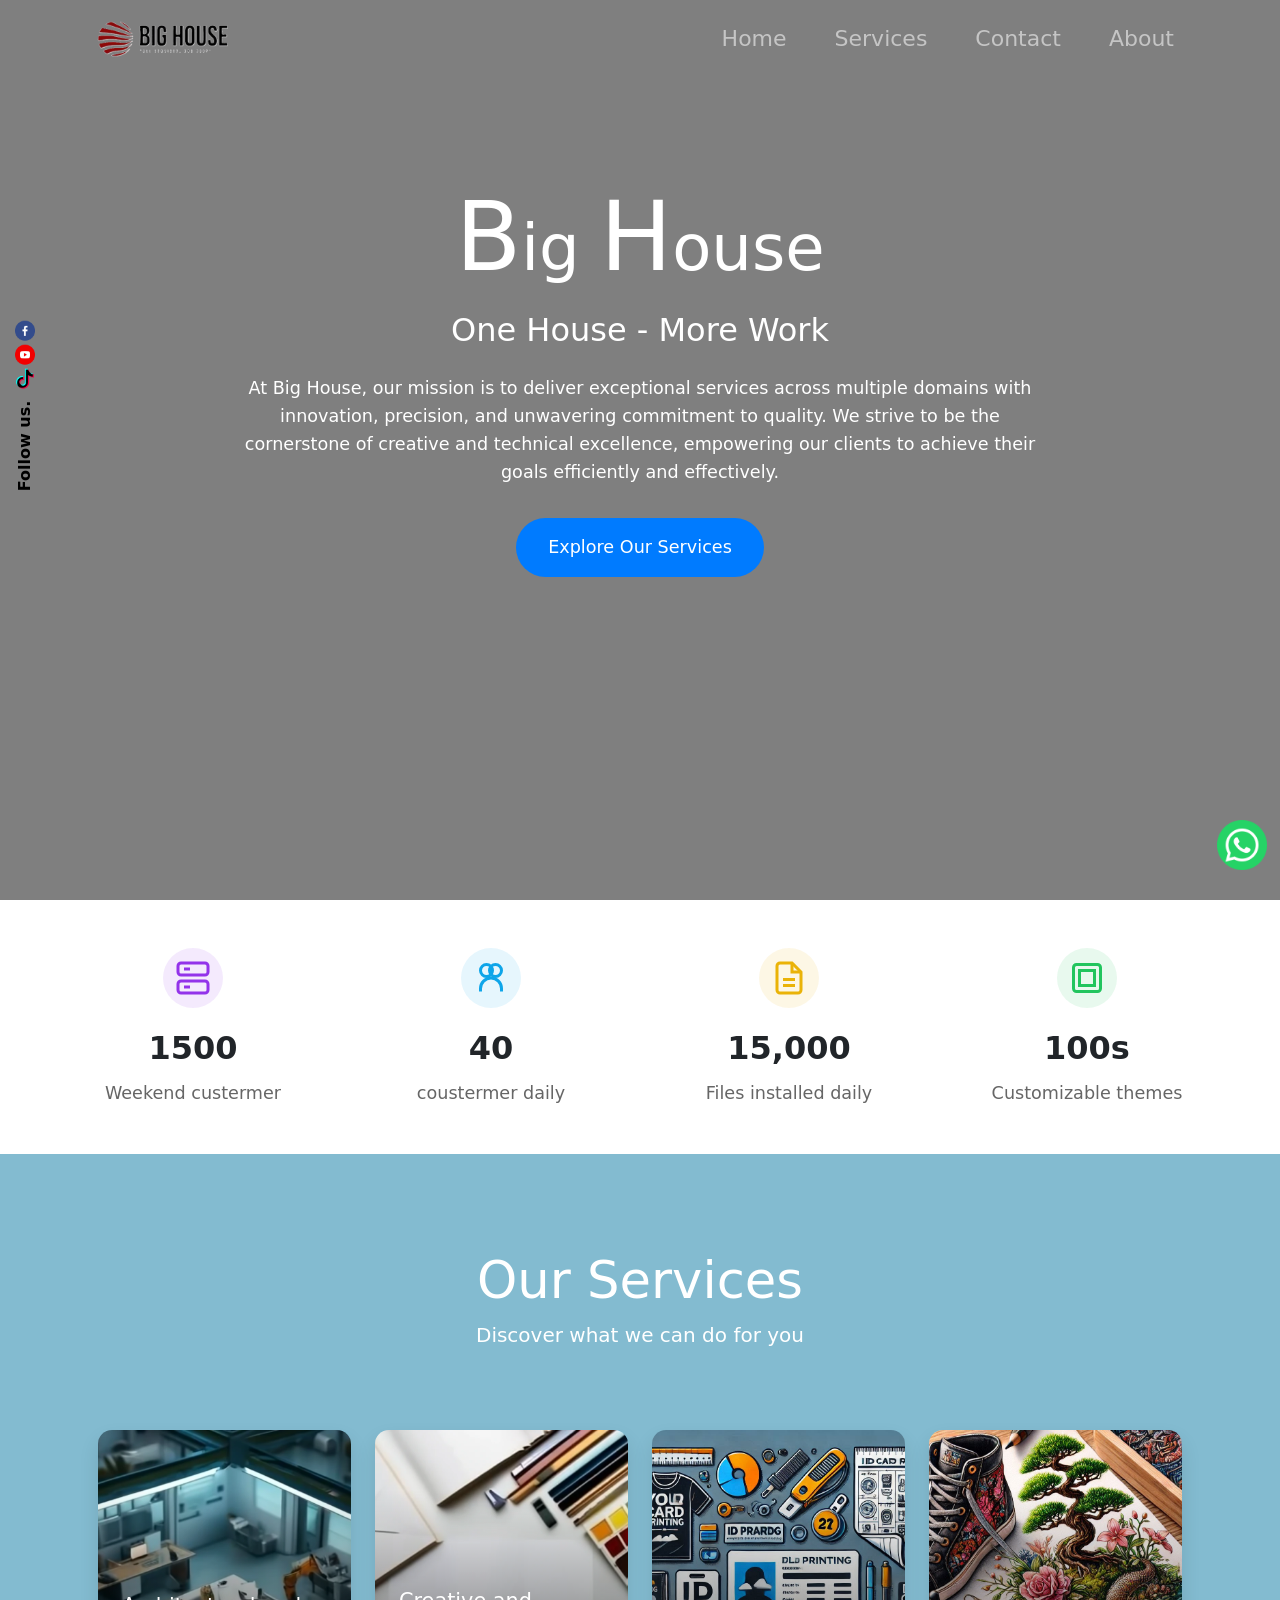
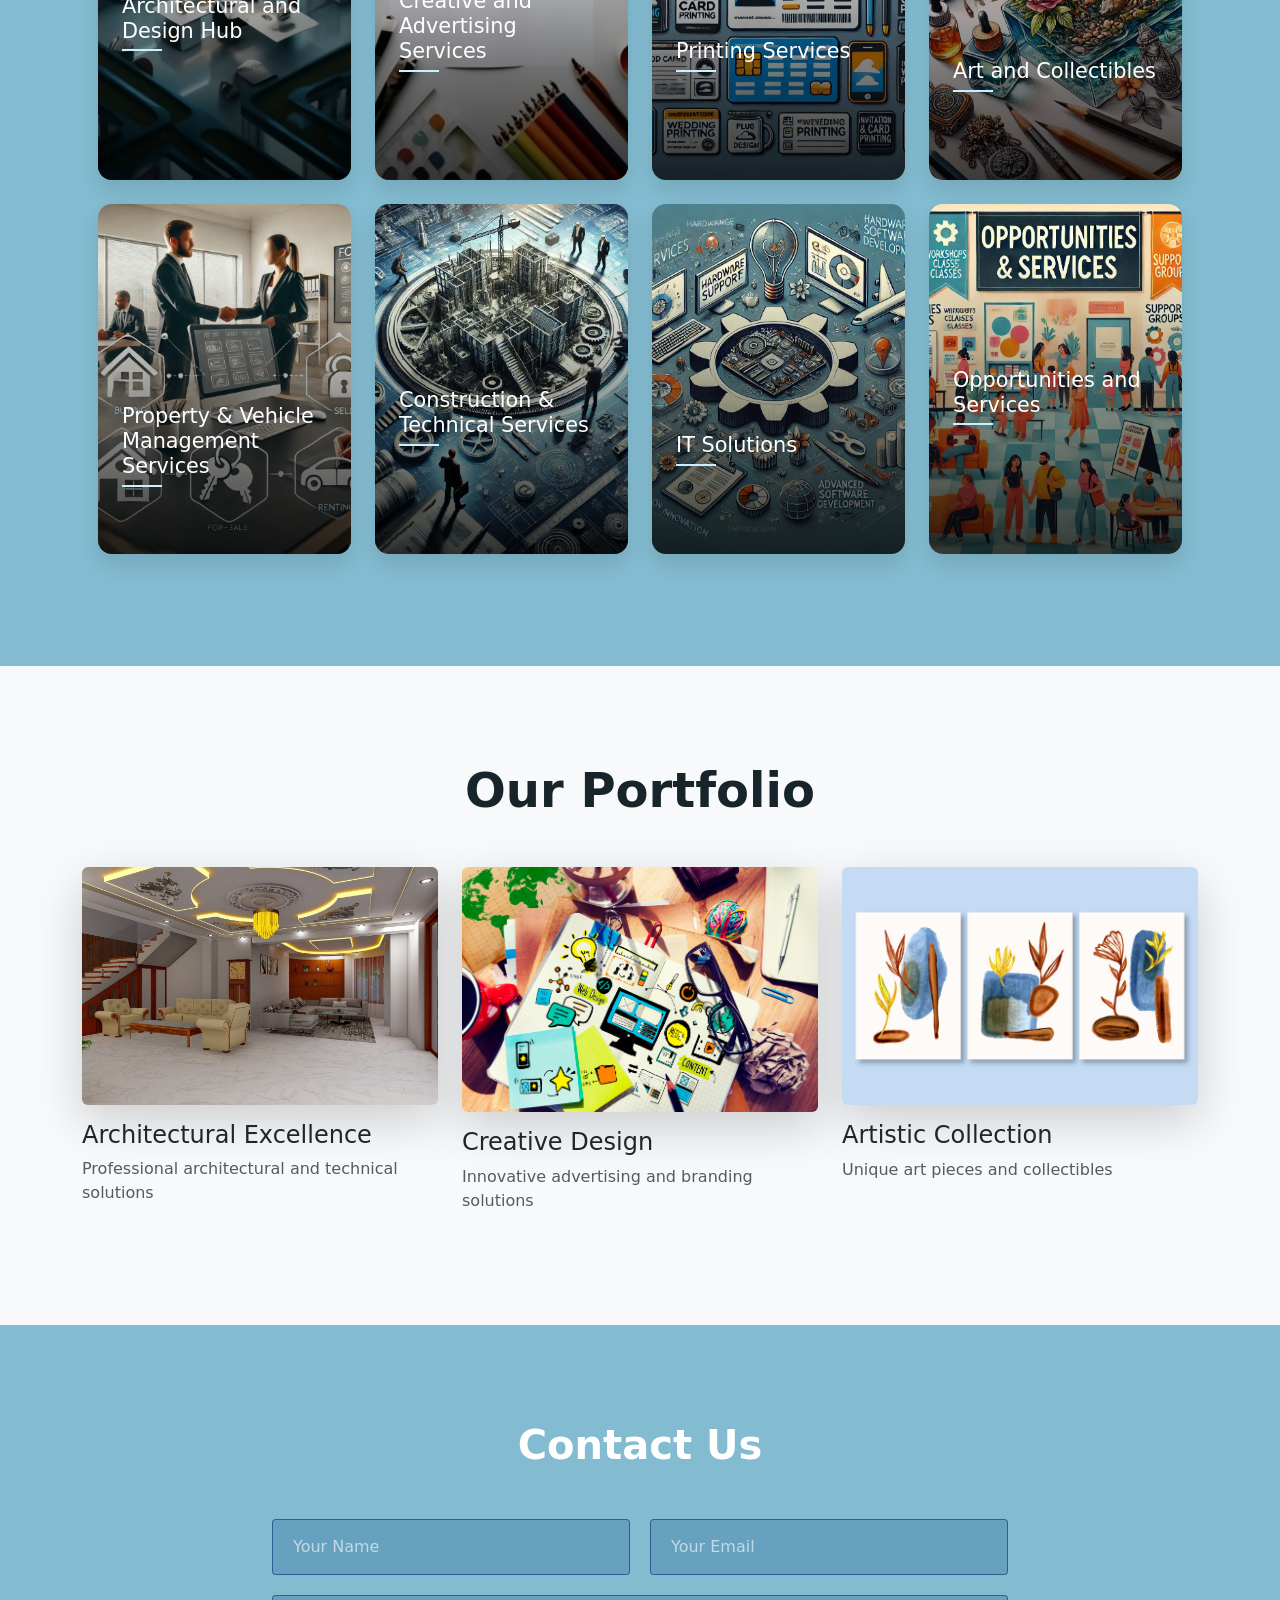
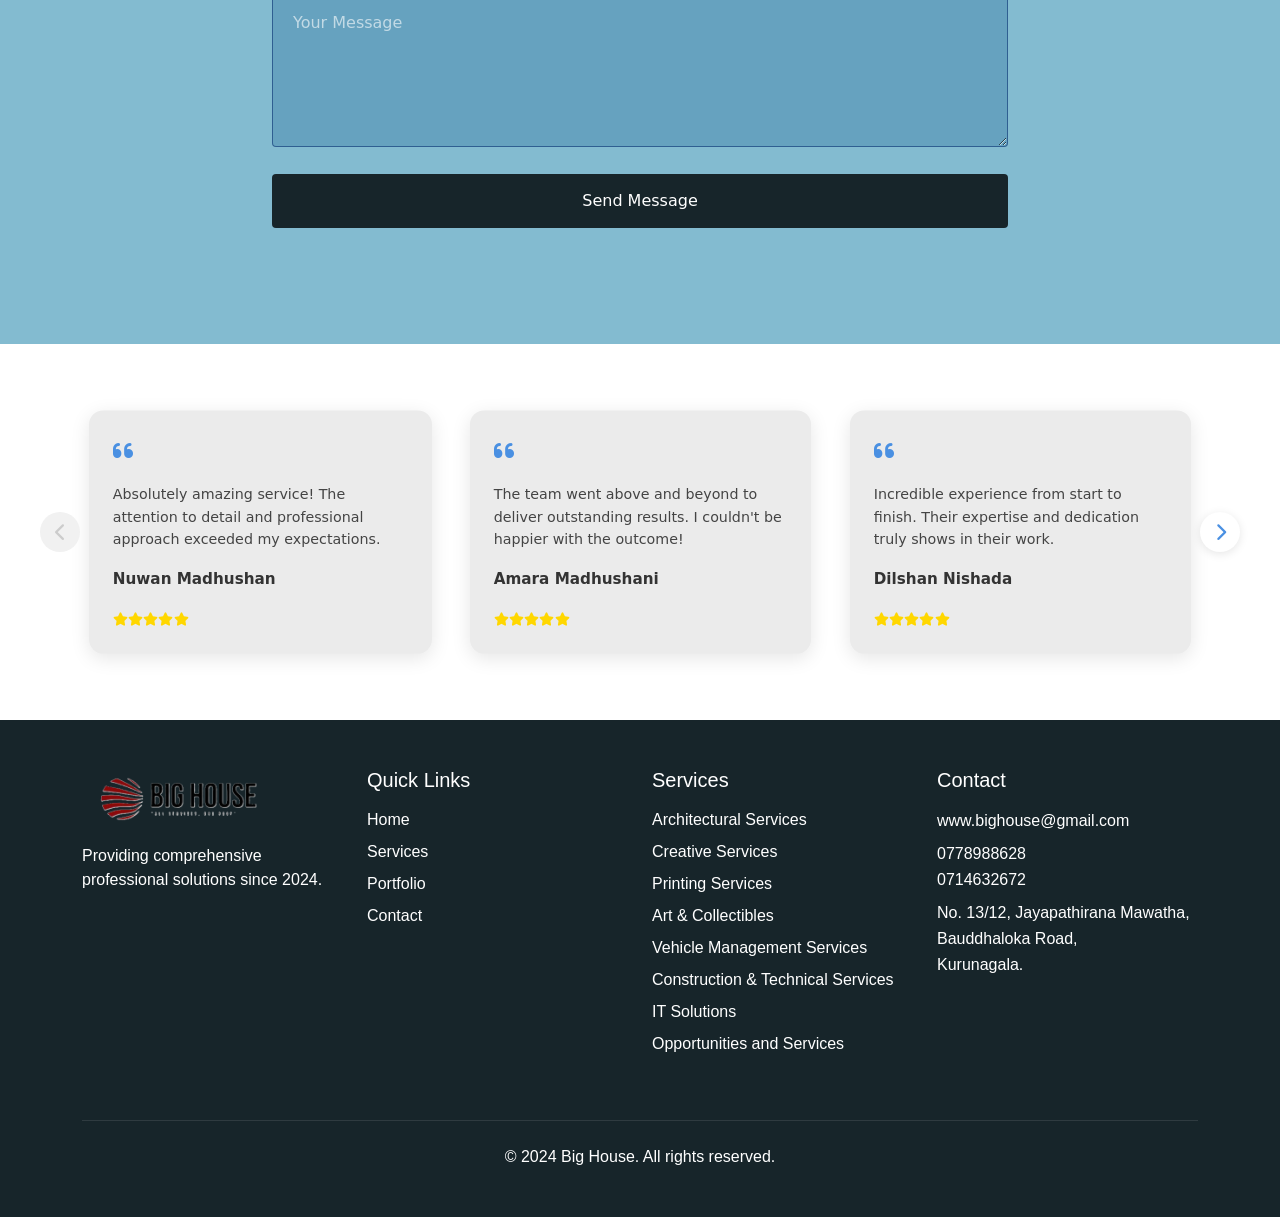
==== index.html @ 7dfe125b "Add files via upload" ====
<!DOCTYPE html>
<html lang="en">
<head>
    <meta charset="UTF-8">
    <meta name="viewport" content="width=device-width, initial-scale=1.0">
    <title>Big House</title>
    <link rel="icon" href="img/title.jpg" type="image/x-icon">
    <!-- Bootstrap CSS -->
    <link href="https://cdn.jsdelivr.net/npm/bootstrap@5.3.2/dist/css/bootstrap.min.css" rel="stylesheet">
    <!-- Bootstrap Icons -->
    <link href="https://cdn.jsdelivr.net/npm/bootstrap-icons@1.11.1/font/bootstrap-icons.css" rel="stylesheet">
    <link rel="stylesheet" href="index.css">
    <link rel="stylesheet" href="common.css">
    <link rel="stylesheet" href="footer.css">
    <link rel="stylesheet" href="https://cdnjs.cloudflare.com/ajax/libs/font-awesome/6.0.0/css/all.min.css">
    <link href="https://cdn.jsdelivr.net/npm/bootstrap@5.3.0/dist/css/bootstrap.min.css" rel="stylesheet">
</head>
<body > <!-- oncontextmenu="return false" -->
    <nav class="navbar navbar-expand-lg navbar-dark fixed-top">
        <div class="container">
            <a class="navbar-brand" href="#home">
                <img src="img/logoTrans(1).png" alt="Big House Logo" height="50">
            </a>
            <button class="navbar-toggler" type="button" data-bs-toggle="collapse" data-bs-target="#navbarNav">
                <span class="navbar-toggler-icon"></span>
            </button>
            <div class="collapse navbar-collapse" id="navbarNav">
                <ul class="navbar-nav ms-auto">
                    <li class="nav-item mx-3">
                        <a class="nav-link " href="#home">Home</a>
                    </li>
                    <li class="nav-item mx-3">
                        <a class="nav-link" href="#services">Services</a>
                    </li>
                    <li class="nav-item mx-3">
                        <a class="nav-link" href="#contact">Contact</a>
                    </li>
                    <li class="nav-item mx-3">
                        <a class="nav-link" href="about.html">About</a>
                    </li>
                  
            </div>
        </div>
    </nav>
    <div id="google_translate_element" style="display: none;"></div>
    <!-- Hero Section -->
    <section id="home" class="hero">
        <div class="hero-background active"></div>
        <div class="hero-background"></div>
        <div class="hero-overlay"></div>
        <div class="container">
            <div class="hero-content">
                <h1 class="hero-title">
                     <span style="font-size: 1.5em;">B</span>ig 
                     <span style="font-size: 1.5em;">H</span>ouse 
                </h1>
                <h2 class="hero-subtitle">One House - More Work</h2>
                <p class="hero-text">
                    At Big House, our mission is to deliver exceptional services across multiple domains with innovation, precision, and unwavering commitment to quality. We strive to be the cornerstone of creative and technical excellence, empowering our clients to achieve their goals efficiently and effectively.
                </p>
                <a href="#services" class="btn-explore">
                    Explore Our Services
                </a>
            </div>
        </div>
    </section>
     <!-- number -->
     <!-- Statistics Section -->
<div class="numbre-box">
    <div class="stats-container">
        <div class="stat-item">
            <div class="icon server-icon">
                <svg viewBox="0 0 24 24" fill="none" stroke="currentColor" stroke-width="2">
                    <rect x="2" y="2" width="20" height="8" rx="2" />
                    <rect x="2" y="14" width="20" height="8" rx="2" />
                    <line x1="6" y1="6" x2="10" y2="6" />
                    <line x1="6" y1="18" x2="10" y2="18" />
                </svg>
            </div>
            <div class="stat-info">
                <div class="number">1500</div>
                <div class="label">Weekend custermer</div>
            </div>
        </div>

        <div class="stat-item">
            <div class="icon users-icon">
                <svg viewBox="0 0 24 24" fill="none" stroke="currentColor" stroke-width="2">
                    <circle cx="9" cy="7" r="4"/>
                    <circle cx="15" cy="7" r="4"/>
                    <path d="M5 21v-2a7 7 0 0114 0v2"/>
                </svg>
            </div>
            <div class="stat-info">
                <div class="number">40</div>
                <div class="label">coustermer daily</div>
            </div>
        </div>

        <div class="stat-item">
            <div class="icon files-icon">
                <svg viewBox="0 0 24 24" fill="none" stroke="currentColor" stroke-width="2">
                    <path d="M14 2H6a2 2 0 00-2 2v16a2 2 0 002 2h12a2 2 0 002-2V8z"/>
                    <path d="M14 2v6h6"/>
                    <line x1="16" y1="13" x2="8" y2="13"/>
                    <line x1="16" y1="17" x2="8" y2="17"/>
                </svg>
            </div>
            <div class="stat-info">
                <div class="number">15,000</div>
                <div class="label">Files installed daily</div>
            </div>
        </div>

        <div class="stat-item">
            <div class="icon template-icon">
                <svg viewBox="0 0 24 24" fill="none" stroke="currentColor" stroke-width="2">
                    <rect x="3" y="3" width="18" height="18" rx="2"/>
                    <rect x="7" y="7" width="10" height="10"/>
                </svg>
            </div>
            <div class="stat-info">
                <div class="number">100s</div>
                <div class="label">Customizable themes</div>
            </div>
        </div>
    </div>
</div>      
     <!--social side fix bar-->
     <div class="social-sidebar">
        <div class="social-side-fix">
            <a href="#" class="side-fix-facebook">Facebook</a>
            <a href="#" class="side-fix-youtube">YouTube</a>
            <a href="#" class="side-fix-tiktok">TikTok</a>
            <div class="rotate-text">Follow us.</div>
        </div>
    </div>

    <!--whatsapp  slide bottom  -->
    <div class="whatsapp-slide">
        <a href="https://wa.me/+940778988628"><img src="img/icon/whatsappl.png" width="50px" height="50px" ></a>
    </div> 
    <!-- Services Section -->
    <section id="services" class="section-padding bg-brown">
        <div class="container">
            <div class="row text-center mb-5">
                <div class="col-12">
                    <h2 class="services-title">Our Services</h2>
                    <p class="lead">Discover what we can do for you</p>
                </div>
            </div>
            <div class="services-grid">
                <!-- First Row Cards -->
                <div class="service-card">
                    <img src="img/ser1.png" alt="Architectural Services" class="service-image">
                    <div class="service-overlay">
                        <h3 class="service-name">Architectural and Design Hub</h3>
                        <p class="service-description">Provide comprehensive solutions tailored to meet your project needs with precision, innovation, and quality.</p>
                        <a href="Architectural.html" class="service-button">
                            Explore <i class="fas fa-arrow-right"></i>
                        </a>
                    </div>
                </div>
    
                <div class="service-card">
                    <img src="img/ser2.png" alt="Creative Services" class="service-image">
                    <div class="service-overlay">
                        <h3 class="service-name">Creative and Advertising Services</h3>
                        <p class="service-description">Creative and Advertising Services designed to elevate your brand and captivate your audience.</p>
                        <a href="Creative.html" class="service-button">
                            Explore <i class="fas fa-arrow-right"></i>
                        </a>
                    </div>
                </div>
    
                <div class="service-card">
                    <img src="img/ser3.png" alt="Printing Services" class="service-image">
                    <div class="service-overlay">
                        <h3 class="service-name">Printing Services</h3>
                        <p class="service-description">We deliver high-quality printing solutions to meet all your personal and business needs.</p>
                        <a href="Printing.html" class="service-button">
                            Explore <i class="fas fa-arrow-right"></i>
                        </a>
                    </div>
                </div>
    
                <div class="service-card">
                    <img src="img/ser4.png" alt="Art Services" class="service-image">
                    <div class="service-overlay">
                        <h3 class="service-name">Art and Collectibles</h3>
                        <p class="service-description">We celebrate creativity and craftsmanship with a diverse range of art and collectibles.</p>
                        <a href="Art.html" class="service-button">
                            Explore <i class="fas fa-arrow-right"></i>
                        </a>
                    </div>
                </div>
    
                <!-- Second Row Cards -->
                <div class="service-card">
                    <img src="img/ser5.png" alt="Design Services" class="service-image">
                    <div class="service-overlay">
                        <h3 class="service-name">Property & Vehicle Management Services</h3>
                        <p class="service-description">services to address all your property and vehicle needs.</p>
                        <a href="proparty.html" class="service-button">
                            Explore <i class="fas fa-arrow-right"></i>
                        </a>
                    </div>
                </div>
    
                <div class="service-card">
                    <img src="img/ser6.png" alt="Digital Services" class="service-image">
                    <div class="service-overlay">
                        <h3 class="service-name">Construction & Technical Services</h3>
                        <p class="service-description">combining innovation, quality, and expertise to meet all your building and infrastructure needs.</p>
                        <a href="construction.html" class="service-button">
                            Explore <i class="fas fa-arrow-right"></i>
                        </a>
                    </div>
                </div>
    
                <div class="service-card">
                    <img src="img/ser7.png" alt="Consulting Services" class="service-image">
                    <div class="service-overlay">
                        <h3 class="service-name">IT Solutions</h3>
                        <p class="service-description">cutting-edge IT services designed to support your personal and business needs.</p>
                        <a href="itsolution.html" class="service-button">
                            Explore <i class="fas fa-arrow-right"></i>
                        </a>
                    </div>
                </div>
                <div class="service-card">
                    <img src="img/ser8.png" alt="Digital Services" class="service-image">
                    <div class="service-overlay">
                        <h3 class="service-name">Opportunities and Services</h3>
                        <p class="service-description">The Opportunities and Services section is designed to connect individuals and
                            businesses with the resources,</p>
                        <a href="construction.html" class="service-button">
                            Explore <i class="fas fa-arrow-right"></i>
                        </a>
                    </div>
                </div>
            </div>
        </div>
    </section>

    <!-- Portfolio Section -->
    <section id="portfolio" class="py-5 bg-light">
        <div class="container py-5">
            <h2 class="display-5 text-center fw-bold mb-5" style="color: var(--dark-brown);">Our Portfolio</h2>
            <div class="row g-4">
                <div class="col-md-4">
                    <div class="hover-scale">
                        <img src="img/WhatsApp Image 2025-01-07 at 14.26.18_9538d3c2.jpg" alt="Architecture" class="img-fluid rounded shadow-lg mb-3">
                        <h3 class="h4">Architectural Excellence</h3>
                        <p class="text-muted">Professional architectural and technical solutions</p>
                    </div>
                </div>
                <div class="col-md-4">
                    <div class="hover-scale">
                        <img src="img/aerial-view-website-content-layout-design-illustraion-notebook.jpg" alt="Creative" class="img-fluid rounded shadow-lg mb-3">
                        <h3 class="h4">Creative Design</h3>
                        <p class="text-muted">Innovative advertising and branding solutions</p>
                    </div>
                </div>
                <div class="col-md-4">
                    <div class="hover-scale">
                        <img src="img/5647786.jpg" alt="Art" class="img-fluid rounded shadow-lg mb-3">
                        <h3 class="h4">Artistic Collection</h3>
                        <p class="text-muted">Unique art pieces and collectibles</p>
                    </div>
                </div>
            </div>
        </div>
    </section>

    <!-- Contact Section -->
    <section id="contact" class="section-padding bg-brown">
        <div class="container">
            <div class="row justify-content-center">
                <div class="col-md-8 text-center">
                    <h2 class="display-4">Contact Us</h2>
                    <form action="https://api.web3forms.com/submit" method="POST" class="contact-form">
                        <input type="hidden" name="access_key" value="e752fd72-6ba9-44f8-aecf-2a58bb83de5c">
                        <div class="row-contact">
                            <div class="col-half">
                                <input type="text" name="name" placeholder="Your Name">
                            </div>
                            <div class="col-half">
                                <input type="email" name="email" placeholder="Your Email">
                            </div>
                        </div>
                        <div class="row-contact">
                            <div class="col-full">
                                <textarea name="message" rows="5" placeholder="Your Message"></textarea>
                            </div>
                        </div>
                        <div class="row-contact">
                            <div class="col-full">
                                <button type="submit" class="contact-btn">Send Message</button>
                            </div>
                        </div>
                    </form>
                </div>
            </div>
        </div>
    </section>
    <div class="review-all">
        <button class="slider-arrow prev-arrow" id="prevBtn" onclick="prevSlide()">
            <i class="fas fa-chevron-left"></i>
        </button>
        <button class="slider-arrow next-arrow" id="nextBtn" onclick="nextSlide()">
            <i class="fas fa-chevron-right"></i>
        </button>
        
        <div class="review-box">
            <div class="reviews-slider" id="reviewsSlider">
                <!-- Reviews will be dynamically loaded here -->
            </div>
        </div>
    </div>

    <!-- Footer -->
    <footer style="background-color: #17252A" class="text-white py-5">
        <div class="container">
            <div class="row g-4">
                <div class="col-md-3">
                    <img src="img/logoTrans(1).png" alt="Big House Logo" class="mb-3" height="48">
                    <p class="text-white">Providing comprehensive professional solutions since 2024.</p>
                </div>
                <div class="col-md-3">
                    <h3 class="h5 mb-3">Quick Links</h3>
                    <ul class="list-unstyled">
                        <li class="mb-2"><a href="#home" class="text-white text-decoration-none">Home</a></li>
                        <li class="mb-2"><a href="#services" class="text-white text-decoration-none">Services</a></li>
                        <li class="mb-2"><a href="#portfolio" class="text-white text-decoration-none">Portfolio</a></li>
                        <li><a href="#contact" class="text-white text-decoration-none">Contact</a></li>
                    </ul>
                </div>
                <div class="col-md-3">
                     <h3 class="h5 mb-3">Services</h3> 
                     <ul class="list-unstyled"> 
                        <li class="mb-2"><a href="Architectural.html">Architectural Services</a></li>
                        <li class="mb-2"><a href="Creative.html">Creative Services</a></li>
                        <li class="mb-2"><a href="Printing.html">Printing Services</a></li>
                        <li><a href="Art.html">Art & Collectibles</a></li>
                        <li><a href="proparty.html">Vehicle Management Services</a></li>
                        <li><a href="construction.html">Construction & Technical Services</a></li>
                        <li><a href="itsolution.html">IT Solutions</a></li>
                        <li><a href="Opportunities.html">Opportunities and Services</a></li>  
                    </ul> 
                </div>
                <div class="col-md-3">
                    <h3 class="h5 mb-3">Contact</h3>
                    <ul class="list-unstyled">
                        <li class="mb-2"><a href="mailto:www.bighouse@gmail.com">www.bighouse@gmail.com</a></li>
                        <li class="mb-2">0778988628<br>0714632672</li>
                        <li class="mb-2">No. 13/12, Jayapathirana Mawatha,<br>
                        Bauddhaloka Road,<br>Kurunagala.</li>
                        
                    </ul>
                </div>
            </div>
            <div class="text-center mt-5 pt-4 border-top border-light">
                <p class="mb-0">&copy; 2024 Big House. All rights reserved.</p>
            </div>
        </div>
    </footer>
    
    
   
    

    <script src="https://cdn.jsdelivr.net/npm/bootstrap@5.3.2/dist/js/bootstrap.bundle.min.js"></script>
    <!-- Bootstrap JS -->
   
  
    <!-- Navbar Scroll Effect -->
     <script>

    
    // Background Image Slider
    class BackgroundSlider {
        constructor() {
            this.images = [
                'https://images.unsplash.com/photo-1600585154340-be6161a56a0c',
                'https://img.freepik.com/free-photo/civil-engineer-construction-worker-manager-holding-digital-tablet-blueprints-talking-planing-about-construction-site-cooperation-teamwork-concept_640221-156.jpg?t=st=1736273456~exp=1736277056~hmac=4cbea463c48a457b1abb66f889c7fc457107fa65fc17da8d514d51da62a128f4&w=996',
                'https://img.freepik.com/free-photo/low-angle-view-office-building_1252-1163.jpg?t=st=1736273762~exp=1736277362~hmac=377bd9401a497765c501cbf998a3a65fb9580cad9e6fabe2aa9e3040c8d08457&w=996'
            ];
            this.backgrounds = document.querySelectorAll('.hero-background');
            this.currentIndex = 0;
            this.nextIndex = 1;
            
            if (this.backgrounds.length >= 2) {
                this.initializeBackgrounds();
                this.startSlideshow();
            }
        }
    
        initializeBackgrounds() {
            this.backgrounds[0].style.backgroundImage = `url(${this.images[0]})`;
            this.backgrounds[1].style.backgroundImage = `url(${this.images[1]})`;
            this.backgrounds[0].classList.add('active');
        }
    
        swapBackgrounds() {
            this.backgrounds[this.currentIndex].classList.remove('active');
            this.backgrounds[this.nextIndex].classList.add('active');
    
            this.currentIndex = this.nextIndex;
            this.nextIndex = (this.nextIndex + 1) % 2;
    
            const nextImageIndex = (this.images.indexOf(this.backgrounds[this.currentIndex].style.backgroundImage.slice(5, -2)) + 1) % this.images.length;
            this.backgrounds[this.nextIndex].style.backgroundImage = `url(${this.images[nextImageIndex]})`;
        }
    
        startSlideshow() {
            setInterval(() => this.swapBackgrounds(), 5000);
        }
    }
    
    // Review Slider
    class ReviewSlider {
        constructor() {
            this.reviews = [
                {
                    text: "Absolutely amazing service! The attention to detail and professional approach exceeded my expectations.",
                    author: "Nuwan Madhushan",
                    rating: 5
                },
                {
                    text: "The team went above and beyond to deliver outstanding results. I couldn't be happier with the outcome!",
                    author: "Amara Madhushani",
                    rating: 5
                },
                {
                    text: "Incredible experience from start to finish. Their expertise and dedication truly shows in their work.",
                    author: "Dilshan Nishada",
                    rating: 5
                },
                {
                    text: "Best decision I've made! Their innovative solutions and customer service are unmatched in the industry.",
                    author: "Nuwan kumara",
                    rating: 5
                }
            ];
            this.current = 0;
            this.slider = null;
            this.prevBtn = null;
            this.nextBtn = null;
        }
    
        initialize() {
            this.slider = document.getElementById('reviewsSlider');
            this.prevBtn = document.getElementById('prevBtn');
            this.nextBtn = document.getElementById('nextBtn');
    
            if (!this.slider || !this.prevBtn || !this.nextBtn) {
                console.warn('Review slider elements not found');
                return;
            }
    
            this.setupEventListeners();
            this.updateSlides();
        }
    
        createReviewSlide(review) {
            return `
                <div class="review-slide">
                    <div class="quote-icon">
                        <i class="fas fa-quote-left"></i>
                    </div>
                    <p class="review-text">${review.text}</p>
                    <div class="reviewer-info">
                        <div class="reviewer-details">
                            <h3>${review.author}</h3>
                        </div>
                    </div>
                    <div class="rating">
                        ${'<i class="fas fa-star"></i>'.repeat(review.rating)}
                    </div>
                </div>
            `;
        }
    
        updateSlides() {
            if (!this.slider) return;
            
            const slidesToShow = window.innerWidth > 1024 ? 3 : window.innerWidth > 768 ? 2 : 1;
            let html = '';
            
            for (let i = 0; i < slidesToShow; i++) {
                let index = (this.current + i) % this.reviews.length;
                html += this.createReviewSlide(this.reviews[index]);
            }
            
            this.slider.innerHTML = html;
            
            if (this.prevBtn && this.nextBtn) {
                this.prevBtn.disabled = this.current === 0;
                this.nextBtn.disabled = this.current >= this.reviews.length - slidesToShow;
            }
        }
    
        setupEventListeners() {
            this.prevBtn.addEventListener('click', () => {
                if (this.current > 0) {
                    this.current--;
                    this.updateSlides();
                }
            });
    
            this.nextBtn.addEventListener('click', () => {
                const slidesToShow = window.innerWidth > 1024 ? 3 : window.innerWidth > 768 ? 2 : 1;
                if (this.current < this.reviews.length - slidesToShow) {
                    this.current++;
                    this.updateSlides();
                }
            });
    
            window.addEventListener('resize', () => this.updateSlides());
        }
    } 
    // Navbar Scroll Effect
    function initializeNavbarScroll() {
        const navbar = document.querySelector('.navbar');
        if (!navbar) return;
    
        window.addEventListener('scroll', () => {
            if (window.scrollY > 50) {
                navbar.classList.add('navbar-scrolled');
            } else {
                navbar.classList.remove('navbar-scrolled');
            }
        });
    }   
    // Initialize everything when DOM is loaded
    document.addEventListener('DOMContentLoaded', function() {
        // Initialize Background Slider
        const backgroundSlider = new BackgroundSlider();
        
        // Initialize Review Slider
        const reviewSlider = new ReviewSlider();
        reviewSlider.initialize();
        
        // Initialize Navbar Scroll Effect
        initializeNavbarScroll();
    });      
</script>  
</body>
</html>
---- index.css ----
@import url('https://fonts.googleapis.com/css2?family=Dancing+Script:wght@400;700&display=swap');

:root {
    --dark-brown: #17252A;
    --medium-brown:#c7f1ff;
    --warm-brown: #abebff;
    --light-brown: #83bbd0;
    --mauve-brown:#e1f4f3;
    --text-light: #ffffff;
}

/* Navigation */
.navbar {
    transition: all 0.3s ease;
}
.nav-item{
    font-size: 22px;
    white-space: 10px;
   
}
.navbar.navbar-scrolled {
    background-color: var(--dark-brown) !important;
    box-shadow: 0 2px 10px rgba(0, 0, 0, 0.1);
}
.hero {
    position: relative;
    height: 100vh;
    width: 100%;
    overflow: hidden;
}

.hero-background {
    position: absolute;
    top: 0;
    left: 0;
    width: 100%;
    height: 100%;
    background-size: cover;
    background-position: center;
    transition: opacity 1s ease-in-out;
    opacity: 0;
}

.hero-background.active {
    opacity: 1;
}

.hero-overlay {
    position: absolute;
    top: 0;
    left: 0;
    width: 100%;
    height: 100%;
    background: rgba(0, 0, 0, 0.5);
}

.container {
    position: relative;
    max-width: 1200px;
    margin: 0 auto;
    padding: 0 20px;
    height: 100%;
}

.hero-content {
    position: relative;
    color: white;
    text-align: center;
    padding-top: 20vh;
    max-width: 800px;
    margin: 0 auto;
}

.hero-title {
    font-size: 4rem;
    margin-bottom: 1rem;
    opacity: 0;
    transform: translateY(20px);
    animation: fadeUp 0.8s ease forwards;
}

.hero-subtitle {
    font-size: 2rem;
    margin-bottom: 1.5rem;
    opacity: 0;
    transform: translateY(20px);
    animation: fadeUp 0.8s ease forwards 0.2s;
}

.hero-text {
    font-size: 1.1rem;
    line-height: 1.6;
    margin-bottom: 2rem;
    opacity: 0;
    transform: translateY(20px);
    animation: fadeUp 0.8s ease forwards 0.4s;
}

.btn-explore {
    display: inline-block;
    padding: 1rem 2rem;
    background: #007bff;
    color: white;
    text-decoration: none;
    border-radius: 50px;
    font-size: 1.1rem;
    transition: background 0.3s ease;
    opacity: 0;
    transform: translateY(20px);
    animation: fadeUp 0.8s ease forwards 0.6s;
}

.btn-explore:hover {
    background: #0056b3;
}

@keyframes fadeUp {
    to {
        opacity: 1;
        transform: translateY(0);
    }
}

@media (max-width: 768px) {
    .hero-title {
        font-size: 2.5rem;
    }

    .hero-subtitle {
        font-size: 1.5rem;
    }

    .hero-text {
        font-size: 1rem;
        padding: 0 20px;
    }
}
/* Buttons */
.btn-brown {
    background-color: var(-);
    color: var(--text-light);
    border: none;
    transition: all 0.3s ease;
}

.btn-brown:hover {
    background-color: var(--light-brown);
    color: var(--text-light);
    transform: translateY(-3px);
}
/* number */
.numbre-box {
    background-color: #fff;
    padding: 1rem 0.4rem;
    width: 100%;
}

.stats-container {
    display: grid;
    grid-template-columns: repeat(auto-fit, minmax(240px, 1fr));
    gap: 1.5rem;
    max-width: 1200px;
    margin: 0 auto;
    padding: 1rem;
}

.stat-item {
    display: flex;
    flex-direction: column;
    align-items: center;
    text-align: center;
    padding: 1rem;
    transition: transform 0.3s ease;
}

.stat-item:hover {
    transform: translateY(-5px);
}

.icon {
    width: clamp(50px, 8vw, 60px);
    height: clamp(50px, 8vw, 60px);
    margin-bottom: 1rem;
    padding: 12px;
    border-radius: 50%;
    display: flex;
    align-items: center;
    justify-content: center;
    transition: transform 0.3s ease;
}

.stat-info .number {
    font-size: clamp(1.5rem, 3vw, 2rem);
    font-weight: bold;
    margin-bottom: 0.5rem;
}

.stat-info .label {
    font-size: clamp(0.9rem, 1.5vw, 1.1rem);
    color: #666;
}

/* Icon colors remain unchanged */
.server-icon {
    background-color: rgba(147, 51, 234, 0.1);
    color: #9333ea;
}

.users-icon {
    background-color: rgba(14, 165, 233, 0.1);
    color: #0ea5e9;
}

.files-icon {
    background-color: rgba(234, 179, 8, 0.1);
    color: #eab308;
}

.template-icon {
    background-color: rgba(34, 197, 94, 0.1);
    color: #22c55e;
}

@media (max-width: 768px) {
    .stats-container {
        gap: 1rem;
    }
    
    .stat-item {
        padding: 1rem;
    }
}
/* Cards */
.service-card {
    transition: all 0.3s ease;
    border: none;
    background-color: rgba(255, 255, 255, 0.05);
    backdrop-filter: blur(10px);
}

.service-card:hover {
    transform: translateY(-10px);
}

/* Sections */
.bg-brown {
    background-color: var(--light-brown);
    color: var(--text-light);
}

.bg-warm {
    background-color: var(--medium-brown);
    color: var(--text-light);
}

.text-brown {
    color: var(--medium-brown);
}

/* contact us */
.section-padding {
    padding: 6rem 0;
}

.bg-brown {
    background-color: var(--light-brown);
    color: var(--text-light);
}

.container {
    max-width: 1200px;
    margin: 0 auto;
    padding: 0 20px;
}

.text-center {
    text-align: center;
}

.row-contact{
    display: flex;
    flex-wrap: wrap;
    gap: 20px;
    margin-bottom: 20px;
}

.justify-content-center {
    justify-content: center;
}

.col-md-8 {
    flex: 0 0 100%;
    max-width: 800px;
}

h2.display-4 {
    font-size: 2.5rem;
    font-weight: bold;
    color: white;
    margin-bottom: 50px;
    position: relative;
}

h2.display-4::after {
    content: '';
    position: absolute;
    bottom: -15px;
    left: 50%;
    transform: translateX(-50%);
    width: 80px;
    height: 3px;
    background: var(--accent-brown);
}

.contact-form {
    width: 100%;
}

.col-half {
    flex: 1 1 300px;
}

.col-full {
    flex: 1 1 100%;
}

.contact-form input,
.contact-form textarea {
    width: 100%;
    background: rgba(14, 89, 140, 0.245);
    border: 1px solid rgba(30, 75, 131, 0.77);
    color: white;
    padding: 15px 20px;
    border-radius: 4px;
    transition: all 0.3s ease;
}

.contact-form input:focus,
.contact-form textarea:focus {
    background: rgba(255, 255, 255, 0.15);
    border-color: rgba(255, 255, 255, 0.5);
    box-shadow: 0 0 15px rgba(255, 255, 255, 0.1);
    outline: none;
}

.contact-form input::placeholder,
.contact-form textarea::placeholder {
    color: rgba(255, 255, 255, 0.6);
}

.contact-btn {
    background: var(--dark-brown);
    border: none;
    padding: 15px 30px;
    font-weight: 500;
    color: white;
    width: 100%;
    cursor: pointer;
    transition: all 0.3s ease;
    position: relative;
    overflow: hidden;
    border-radius: 4px;
}

.contact-btn:hover {
    background: var(--medium-brown);
    transform: translateY(-2px);
    box-shadow: 0 5px 15px rgba(0,0,0,0.3);
}

.contact-btn::after {
    content: '';
    position: absolute;
    top: 50%;
    left: 50%;
    width: 0;
    height: 0;
    background: rgba(66, 121, 202, 0.2);
    border-radius: 50%;
    transform: translate(-50%, -50%);
    transition: width 0.6s ease, height 0.6s ease;
}

.contact-btn:hover::after {
    width: 300px;
    height: 300px;
}

textarea.form-control {
    min-height: 120px;
    resize: vertical;
}

@media (max-width: 768px) {
    .section-padding {
        padding: 4rem 0;
    }
    
    h2.display-4 {
        font-size: 2rem;
    }
    
    .contact-form input,
    .contact-form textarea {
        padding: 12px 15px;
    }
}

/* service flexbox */
.services-container {
max-width: 900px;
margin: 2rem auto;
padding: 0 15px;
}

.services-header {
text-align: center;
margin-bottom: 1.5rem;
position: relative;
}

.services-title {
font-size: 3.2rem;
color: white;
position: relative;
display: inline-block;
padding: 0 10px;
}

.services-grid {
display: flex;
gap: 1.5rem;
justify-content: center;
}

.service-card {
flex: 1;
max-width: 280px;
height: 350px;
position: relative;
border-radius: 14px;
overflow: hidden;
box-shadow: 0 10px 20px rgba(0, 0, 0, 0.1);
transition: all 0.4s ease;
}

.service-card:hover {
transform: translateY(-8px) scale(1.02);
box-shadow: 0 15px 30px rgba(0, 0, 0, 0.15);
}

.service-image {
width: 100%;
height: 100%;
object-fit: cover;
transition: transform 0.6s ease;
}

.service-card:hover .service-image {
transform: scale(1.1);
}

.service-overlay {
position: absolute;
inset: 0;
background: linear-gradient(
to top,
rgba(0, 0, 0, 0.9) 0%,
rgba(0, 0, 0, 0.5) 50%,
rgba(0, 0, 0, 0) 100%
);
display: flex;
flex-direction: column;
justify-content: flex-end;
padding: 1.5rem;
transform: translateY(60px);
transition: all 0.4s ease;
}

.service-card:hover .service-overlay {
transform: translateY(0);
}

.service-name {
font-size: 1.3rem;
color: #fff;
margin-bottom: 0.5rem;
position: relative;
padding-bottom: 8px;
}

.service-name::after {
content: '';
position: absolute;
bottom: 0;
left: 0;
width: 40px;
height: 2px;
background:  var(--medium-brown);
transition: width 0.3s ease;
}

.service-card:hover .service-name::after {
width: 60px;
}

.service-description {
font-size: 0.85rem;
color: #fff;
margin-bottom: 1rem;
opacity: 0;
transform: translateY(20px);
transition: all 0.3s ease 0.1s;
}

.service-card:hover .service-description {
opacity: 1;
transform: translateY(0);
}

.service-button {
display: inline-flex;
align-items: center;
padding: 8px 16px;
background: transparent;
border: 1.5px solid var(--warm-brown);
color: var(--light-brown);
border-radius: 25px;
text-decoration: none;
font-size: 0.85rem;
font-weight: 500;
transition: all 0.3s ease;
opacity: 0;
transform: translateX(-20px);
}

.service-card:hover .service-button {
opacity: 1;
transform: translateX(0);
}

.service-button:hover {
background: var(--light-brown);
color: white;
}

.service-button i {
margin-left: 8px;
transition: transform 0.3s ease;
}

.service-button:hover i {
transform: translateX(5px);
}

@media (max-width: 768px) {
.services-grid {
flex-direction: column;
align-items: center;
}

.service-card {
width: 100%;
max-width: 320px;
height: 320px;
}
}
.services-grid {
    display: grid;
    grid-template-columns: repeat(4, 1fr);
    gap: 1.5rem;
    padding: 1rem;
    max-width: 1400px;
    margin: 0 auto;
}



@media (max-width: 1200px) {
    .services-grid {
        grid-template-columns: repeat(3, 1fr);
    }
    
    .service-row-two {
        grid-template-columns: repeat(3, minmax(250px, 1fr));
    }
}

@media (max-width: 992px) {
    .services-grid {
        grid-template-columns: repeat(2, 1fr);
    }
    
    .service-row-two {
        grid-template-columns: repeat(2, minmax(250px, 1fr));
    }
}

@media (max-width: 768px) {
    .service-row-two {
        grid-template-columns: minmax(250px, 1fr);
    }
}

@media (max-width: 576px) {
    .services-grid {
        grid-template-columns: 1fr;
    }
}

/* review section  */

.review-all {
    max-width: 1200px;
    width: 100%;
    margin: 0 auto;
    padding: 20px;
    position: relative;
}

.review-box {
    position: relative;
    overflow: hidden;
    padding: 20px;
}

.reviews-slider {
    display: flex;
    gap: 20px;
    transition: transform 0.5s ease;
    padding: 20px 0;
}

.review-slide {
    min-width: calc(33.333% - 14px);
    background: rgb(235, 235, 235);
    border-radius: 15px;
    padding: 25px;
    box-shadow: 0 5px 20px rgba(0,0,0,0.1);
    transform: scale(0.95);
    transition: all 0.3s ease;
    position: relative;
    cursor: pointer;
}

.review-slide:hover {
    transform: scale(1);
    box-shadow: 0 8px 25px rgba(0,0,0,0.15);
}

.quote-icon {
    color: #4a90e2;
    font-size: 24px;
    margin-bottom: 15px;
}

.review-text {
    color: #444;
    font-size: 15px;
    line-height: 1.6;
    margin-bottom: 20px;
    min-height: 72px;
}

.reviewer-info {
    display: flex;
    align-items: center;
    margin-bottom: 15px;
}

.reviewer-details h3 {
    color: #333;
    font-size: 16px;
    font-weight: 600;
}

.rating {
    color: #ffd700;
    font-size: 14px;
}

.slider-arrow {
    position: absolute;
    top: 50%;
    transform: translateY(-50%);
    width: 40px;
    height: 40px;
    background: white;
    border: none;
    border-radius: 50%;
    cursor: pointer;
    box-shadow: 0 2px 10px rgba(0,0,0,0.1);
    display: flex;
    align-items: center;
    justify-content: center;
    color: #4a90e2;
    font-size: 18px;
    transition: all 0.3s ease;
    z-index: 10;
}

.slider-arrow:hover {
    background: #4a90e2;
    color: white;
    box-shadow: 0 4px 15px rgba(74, 144, 226, 0.3);
}

.slider-arrow:disabled {
    background: #f1f1f1;
    color: #ccc;
    cursor: not-allowed;
    box-shadow: none;
}

.prev-arrow {
    left: 0;
}

.next-arrow {
    right: 0;
}

@media (max-width: 1024px) {
    .review-slide {
        min-width: calc(50% - 10px);
    }
    .slider-arrow {
        width: 35px;
        height: 35px;
        font-size: 16px;
    }
}

@media (max-width: 768px) {
    .review-slide {
        min-width: 100%;
    }
    .slider-arrow {
        width: 30px;
        height: 30px;
        font-size: 14px;
    }
}

.slide-enter {
    opacity: 0;
    transform: scale(0.9);
}

.slide-enter-active {
    opacity: 1;
    transform: scale(0.95);
    transition: all 0.3s ease;
}

.slide-exit {
    opacity: 1;
    transform: scale(0.95);
}

.slide-exit-active {
    opacity: 0;
    transform: scale(0.9);
    transition: all 0.3s ease;
}
/* translate */
---- common.css ----
/* follow us slide bar */
.social-sidebar {
    position: fixed;
    left: 1% ;
    top: 45% ;
    transform: translateY(-50%);
    flex-direction: column;
    z-index: 1000;
}

.social-side-fix {
    display: flex;
    flex-direction: column;
    
}
.rotate-text {
    writing-mode: vertical-rl;
    text-orientation: mixed;
    transform: rotate(180deg);
    margin-top: 10px;
    font-weight: bold;
    color:black;
}
.side-fix-facebook, .side-fix-youtube, .side-fix-tiktok{
    width: 20px;
    height: 20px;
    margin: 2px;
    /*text-align: center;*/
    font-size: 0.8rem;
    font-weight: bold;
    color: transparent;
    background-size: cover;
    transition: all 0.5s ease-in-out;
}
.side-fix-facebook{
    background-image: url(img/icon/fb\ .png);
}
.side-fix-facebook:hover {
    background-image: none; 
    color: blue; 
    transform: translateX(5px);
}

.side-fix-youtube{
    background-image: url(img/icon/yt\ .png);
}
.side-fix-youtube:hover {
    background-image: none; 
    color: red; 
    transform: translateX(5px);       
}
.side-fix-tiktok{
    background-image: url(img/icon/tt\ .png);
}
.side-fix-tiktok:hover {
    background-image: none; 
    color: black; 
    transform: translateX(5px);       

}
.social-sidebar a{
    text-decoration: none;
}

/*whatsapp bottom slide icon*/
.whatsapp-slide{
    position: fixed;
    bottom: 30px;
    right: 1%;
    z-index: 100;
}
---- footer.css ----
footer {
    background-color: #17252A;
    font-family: Arial, sans-serif;
}

footer img {
    max-width: 100%;
    height: 60px;
}

footer .list-unstyled li {
    margin-bottom: 0.5rem;
}

/* Link Styles */
footer .list-unstyled a {
    color: white;
    text-decoration: none;
    transition: all 0.3s ease;
    display: inline-block;
    position: relative;
}

/* Hover Effect for Links */
footer .list-unstyled a:hover {
    color: #3AAFA9;
    transform: translateX(5px);
}

/* Services Links Specific Styling */
footer .col-md-3:nth-child(3) a {
    color: white;
    text-decoration: none;
}

footer .col-md-3:nth-child(3) a:hover {
    color: #3AAFA9;
}

/* Contact Information Styling */
footer .col-md-3:last-child li {
    line-height: 1.6;
}

/* Copyright Section */
footer .border-top {
    border-color: rgba(255, 255, 255, 0.1) !important;
}

/* Responsive Adjustments */
@media (max-width: 768px) {
    footer .col-md-3 {
        margin-bottom: 2rem;
    }
    
    footer .row {
        text-align: center;
    }
    
    footer img {
        margin: 0 auto;
        display: block;
    }
}
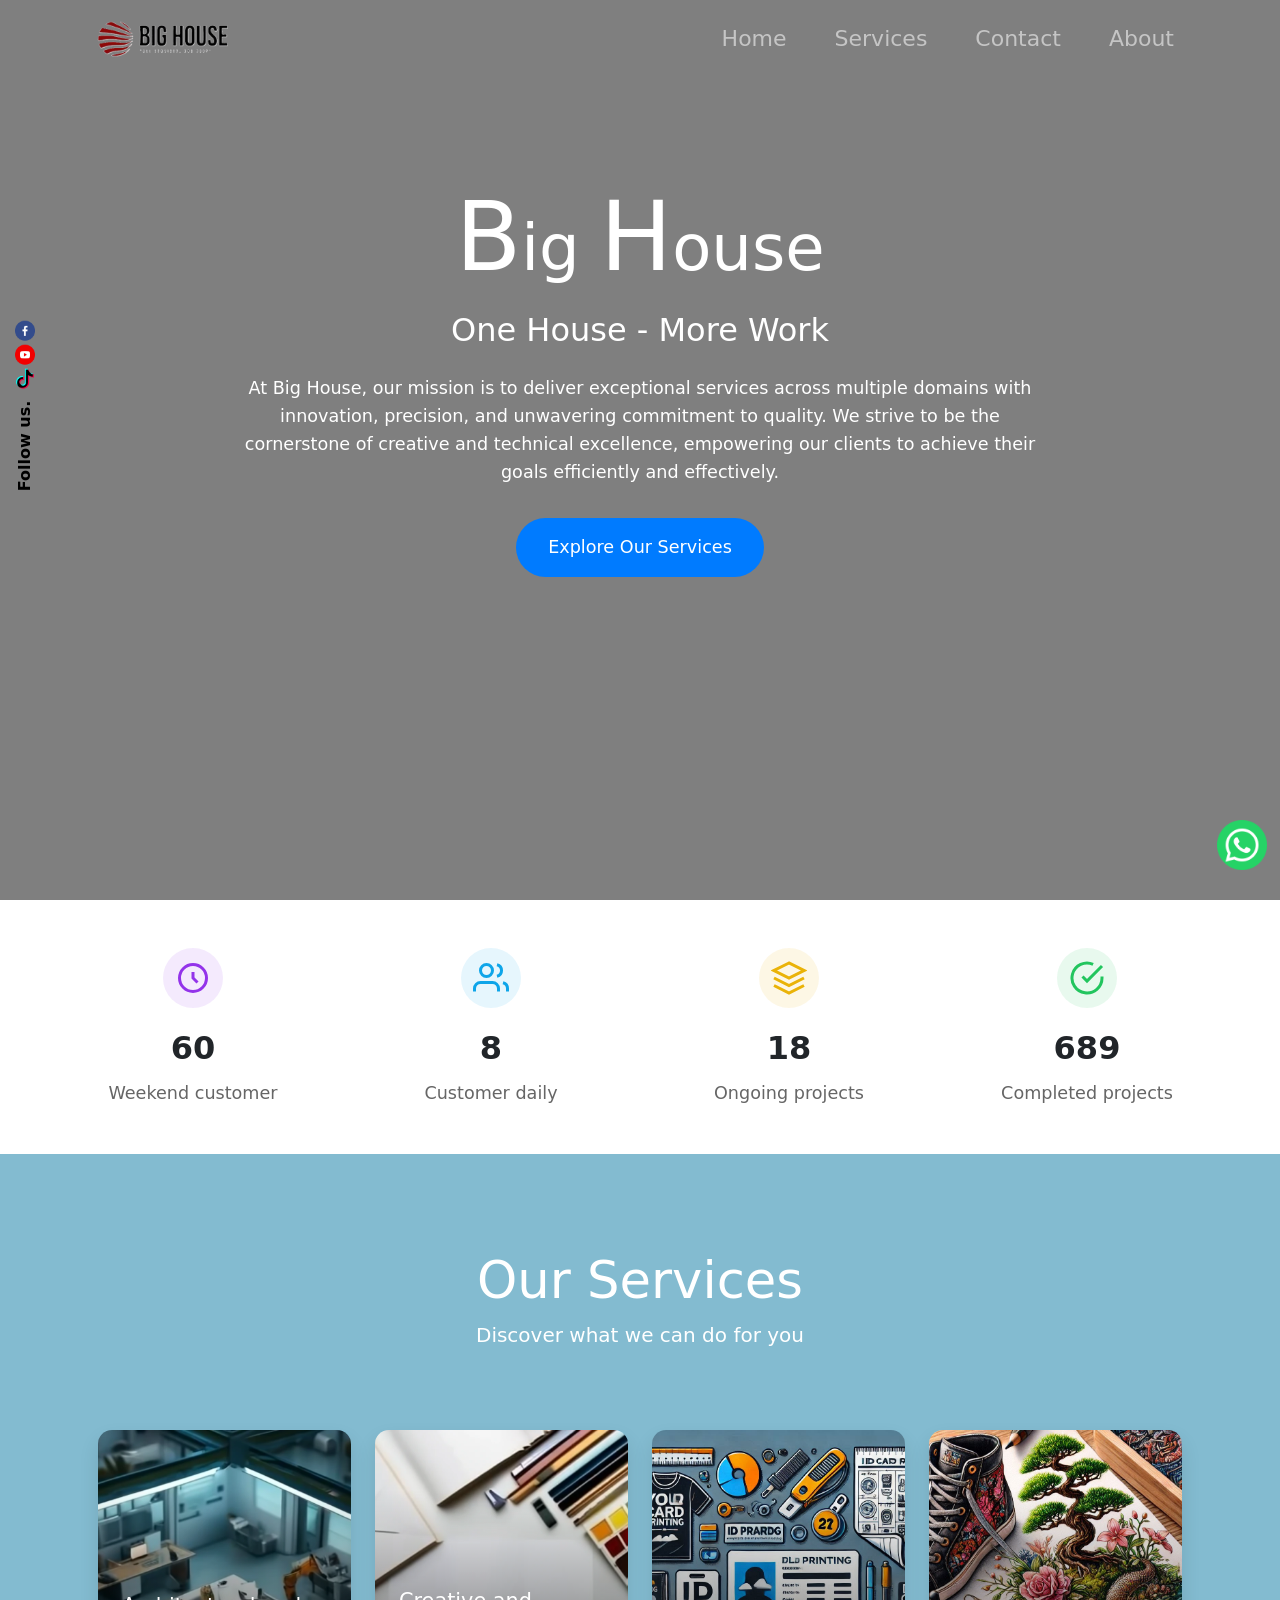
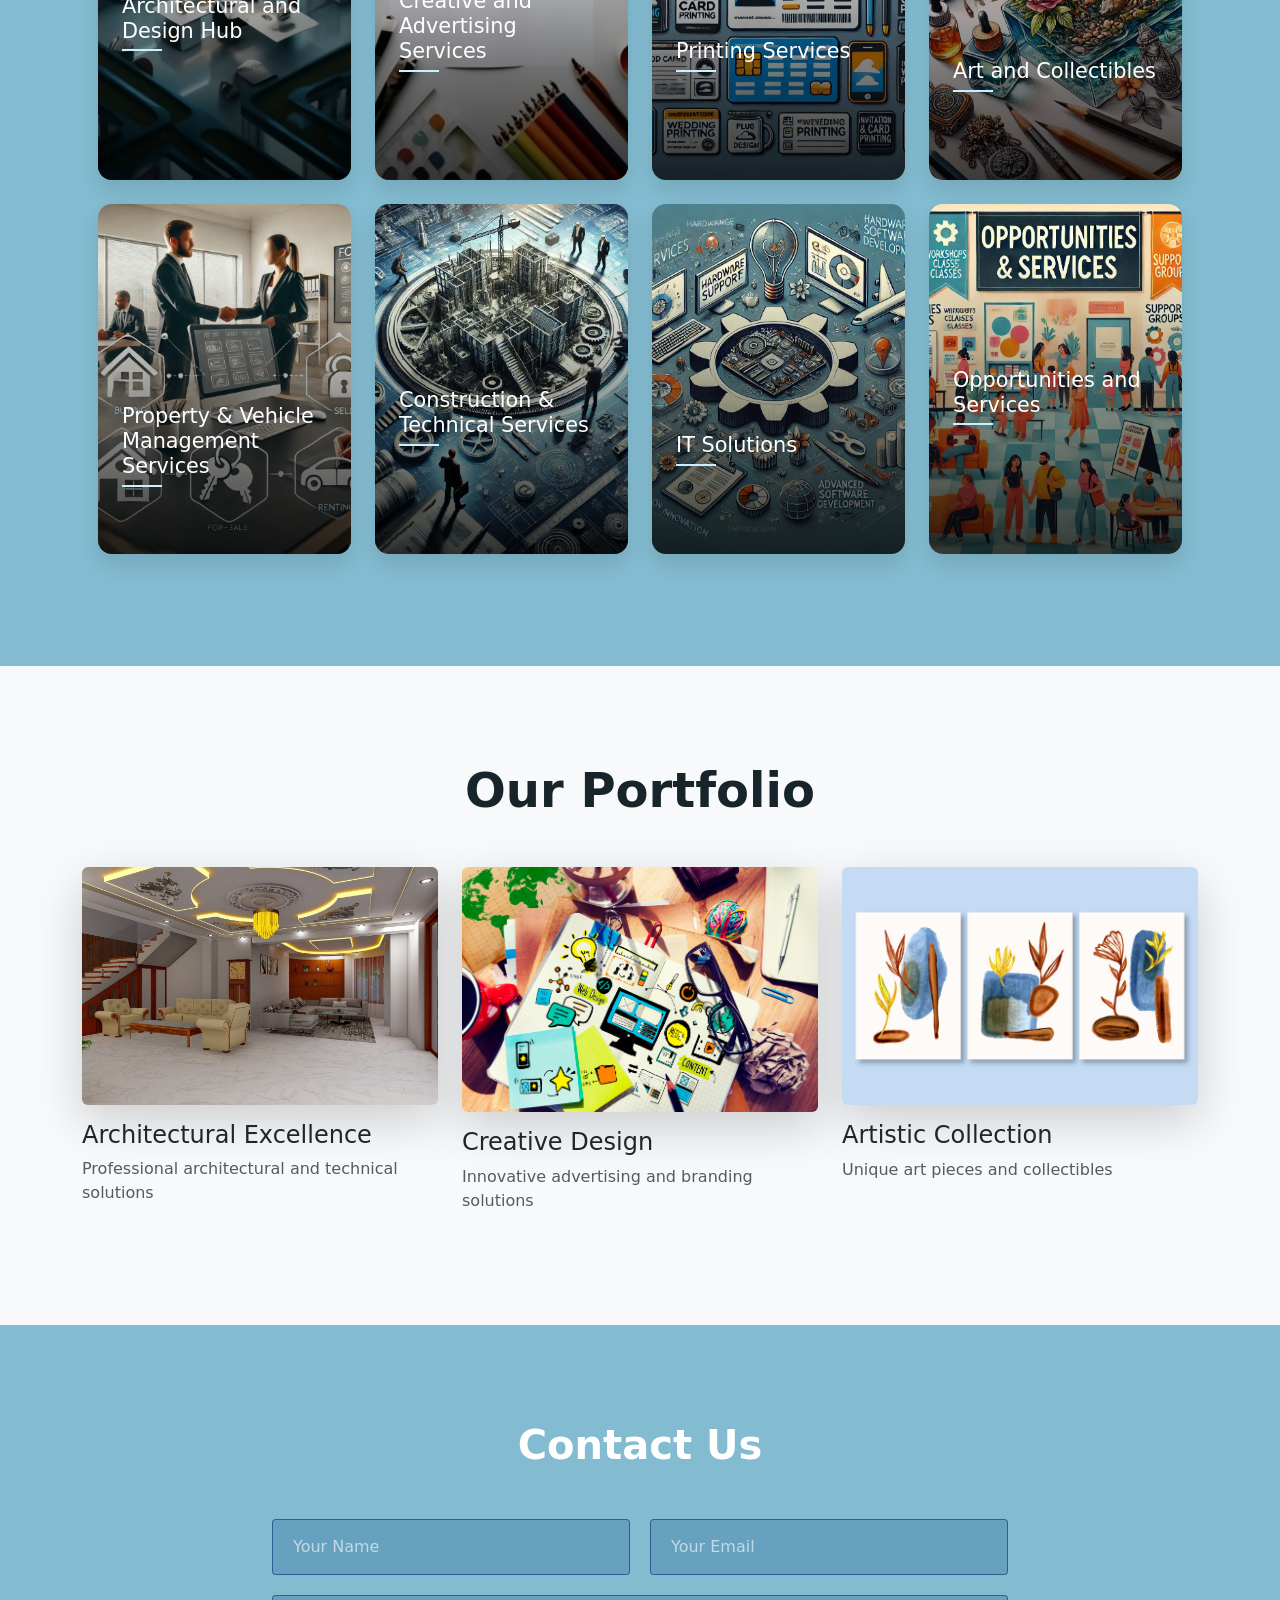
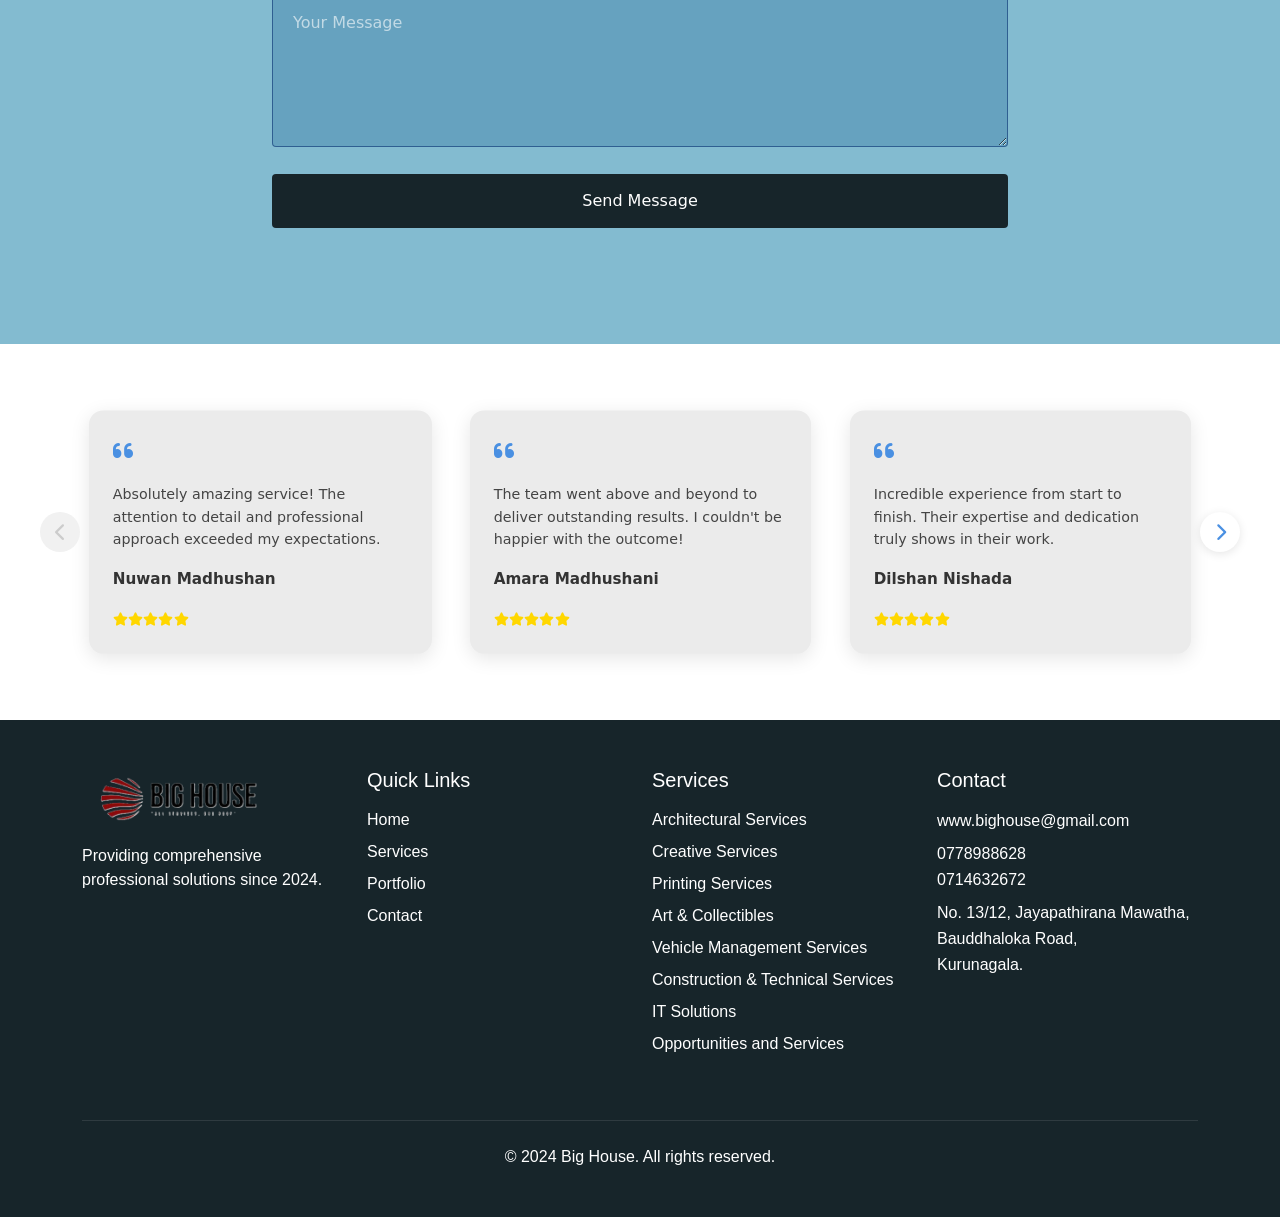
==== commit 1121b2f5: "Update index.html" ====
--- a/index.html
+++ b/index.html
@@ -71,61 +71,56 @@
         <div class="stat-item">
             <div class="icon server-icon">
                 <svg viewBox="0 0 24 24" fill="none" stroke="currentColor" stroke-width="2">
-                    <rect x="2" y="2" width="20" height="8" rx="2" />
-                    <rect x="2" y="14" width="20" height="8" rx="2" />
-                    <line x1="6" y1="6" x2="10" y2="6" />
-                    <line x1="6" y1="18" x2="10" y2="18" />
+                    <path d="M12 8v4l3 3m6-3a9 9 0 11-18 0 9 9 0 0118 0z" />
                 </svg>
             </div>
             <div class="stat-info">
-                <div class="number">1500</div>
-                <div class="label">Weekend custermer</div>
+                <div class="number">60</div>
+                <div class="label">Weekend customer</div>
             </div>
         </div>
 
         <div class="stat-item">
             <div class="icon users-icon">
                 <svg viewBox="0 0 24 24" fill="none" stroke="currentColor" stroke-width="2">
-                    <circle cx="9" cy="7" r="4"/>
-                    <circle cx="15" cy="7" r="4"/>
-                    <path d="M5 21v-2a7 7 0 0114 0v2"/>
+                    <path d="M17 21v-2a4 4 0 0 0-4-4H5a4 4 0 0 0-4 4v2" />
+                    <circle cx="9" cy="7" r="4" />
+                    <path d="M23 21v-2a4 4 0 0 0-3-3.87" />
+                    <path d="M16 3.13a4 4 0 0 1 0 7.75" />
                 </svg>
             </div>
             <div class="stat-info">
-                <div class="number">40</div>
-                <div class="label">coustermer daily</div>
+                <div class="number">8</div>
+                <div class="label">Customer daily</div>
             </div>
         </div>
 
         <div class="stat-item">
             <div class="icon files-icon">
                 <svg viewBox="0 0 24 24" fill="none" stroke="currentColor" stroke-width="2">
-                    <path d="M14 2H6a2 2 0 00-2 2v16a2 2 0 002 2h12a2 2 0 002-2V8z"/>
-                    <path d="M14 2v6h6"/>
-                    <line x1="16" y1="13" x2="8" y2="13"/>
-                    <line x1="16" y1="17" x2="8" y2="17"/>
+                    <path d="M12 2L2 7l10 5 10-5-10-5zM2 17l10 5 10-5M2 12l10 5 10-5" />
                 </svg>
             </div>
             <div class="stat-info">
-                <div class="number">15,000</div>
-                <div class="label">Files installed daily</div>
+                <div class="number">18</div>
+                <div class="label">Ongoing projects</div>
             </div>
         </div>
 
         <div class="stat-item">
             <div class="icon template-icon">
                 <svg viewBox="0 0 24 24" fill="none" stroke="currentColor" stroke-width="2">
-                    <rect x="3" y="3" width="18" height="18" rx="2"/>
-                    <rect x="7" y="7" width="10" height="10"/>
+                    <path d="M22 11.08V12a10 10 0 1 1-5.93-9.14" />
+                    <polyline points="22 4 12 14.01 9 11.01" />
                 </svg>
             </div>
             <div class="stat-info">
-                <div class="number">100s</div>
-                <div class="label">Customizable themes</div>
+                <div class="number">689</div>
+                <div class="label">Completed projects</div>
             </div>
         </div>
     </div>
-</div>      
+</div>   
      <!--social side fix bar-->
      <div class="social-sidebar">
         <div class="social-side-fix">
@@ -383,7 +378,7 @@
         constructor() {
             this.images = [
                 'https://images.unsplash.com/photo-1600585154340-be6161a56a0c',
-                'https://img.freepik.com/free-photo/civil-engineer-construction-worker-manager-holding-digital-tablet-blueprints-talking-planing-about-construction-site-cooperation-teamwork-concept_640221-156.jpg?t=st=1736273456~exp=1736277056~hmac=4cbea463c48a457b1abb66f889c7fc457107fa65fc17da8d514d51da62a128f4&w=996',
+                '/img/civil-engineer-construction-worker-manager-holding-digital-tablet-blueprints-talking-planing-about-construction-site-cooperation-teamwork-concept.jpg',
                 'https://img.freepik.com/free-photo/low-angle-view-office-building_1252-1163.jpg?t=st=1736273762~exp=1736277362~hmac=377bd9401a497765c501cbf998a3a65fb9580cad9e6fabe2aa9e3040c8d08457&w=996'
             ];
             this.backgrounds = document.querySelectorAll('.hero-background');
@@ -547,4 +542,4 @@
     });      
 </script>  
 </body>
-</html>+</html>
